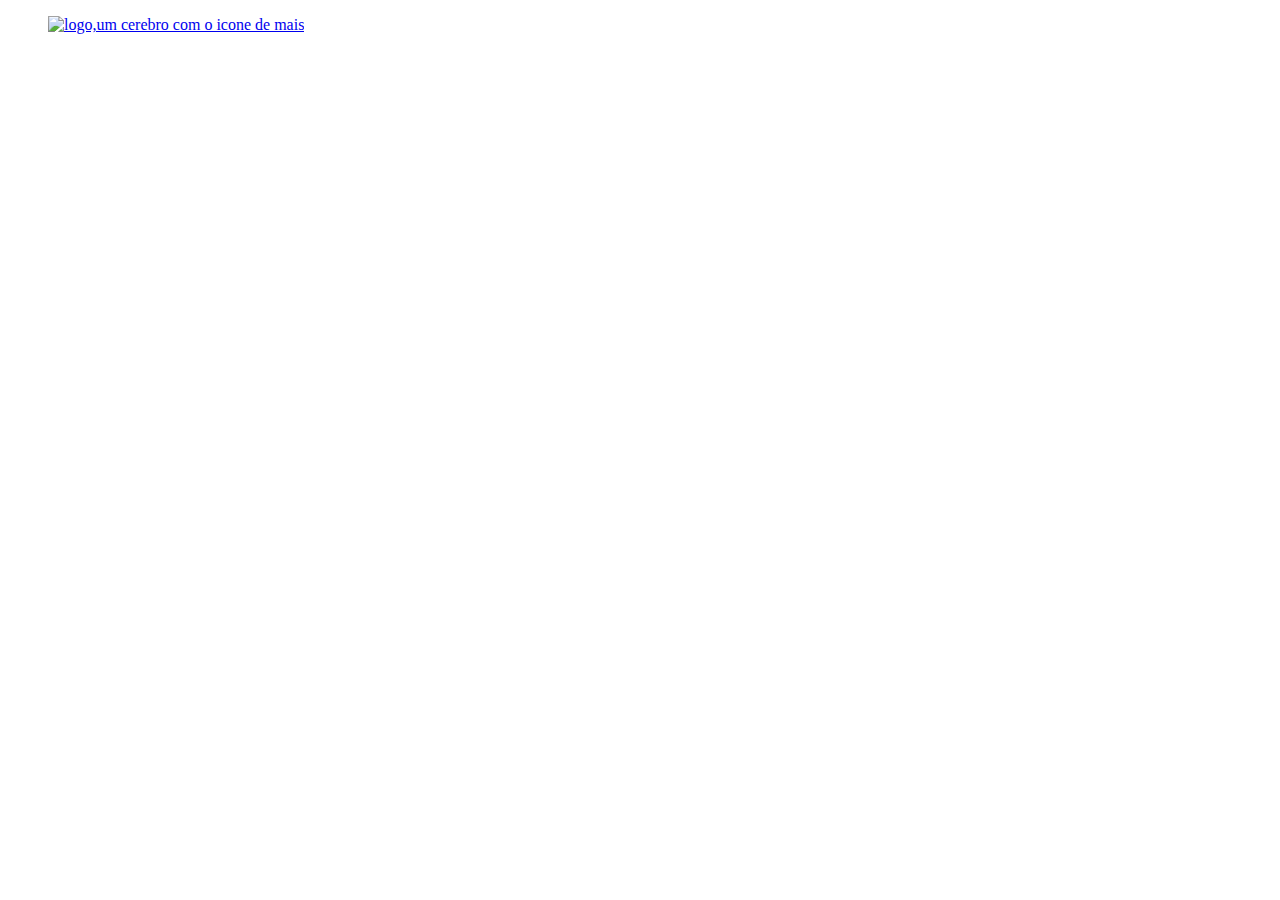
==== js/index.html @ c17791be "progetomais" ====
<!DOCTYPE html>
<html lang="pt-br">
<head>
    <meta charset="UTF-8">
    <meta http-equiv="X-UA-Compatible" content="IE=edge">
    <meta name="viewport" content="width=device-width, initial-scale=1.0">
    <link rel="stylesheet" href="/css/index_estilo.css">
    <link rel="stylesheet" href="https://cdn.jsdelivr.net/npm/bootstrap@4.6.2/dist/css/bootstrap.min.css" integrity="sha384-xOolHFLEh07PJGoPkLv1IbcEPTNtaed2xpHsD9ESMhqIYd0nLMwNLD69Npy4HI+N" crossorigin="anonymous">
    <title>Home</title>
</head>
<body>
    <figure>
        <a href="/js/index.html"><img src="/icons/logo (2).png" alt="logo,um cerebro com o icone de mais"></a>
    </figure>
    <script src="https://cdn.jsdelivr.net/npm/jquery@3.5.1/dist/jquery.slim.min.js" integrity="sha384-DfXdz2htPH0lsSSs5nCTpuj/zy4C+OGpamoFVy38MVBnE+IbbVYUew+OrCXaRkfj" crossorigin="anonymous"></script>
    <script src="https://cdn.jsdelivr.net/npm/bootstrap@4.6.2/dist/js/bootstrap.bundle.min.js" integrity="sha384-Fy6S3B9q64WdZWQUiU+q4/2Lc9npb8tCaSX9FK7E8HnRr0Jz8D6OP9dO5Vg3Q9ct" crossorigin="anonymous"></script> 
</body>
</html>
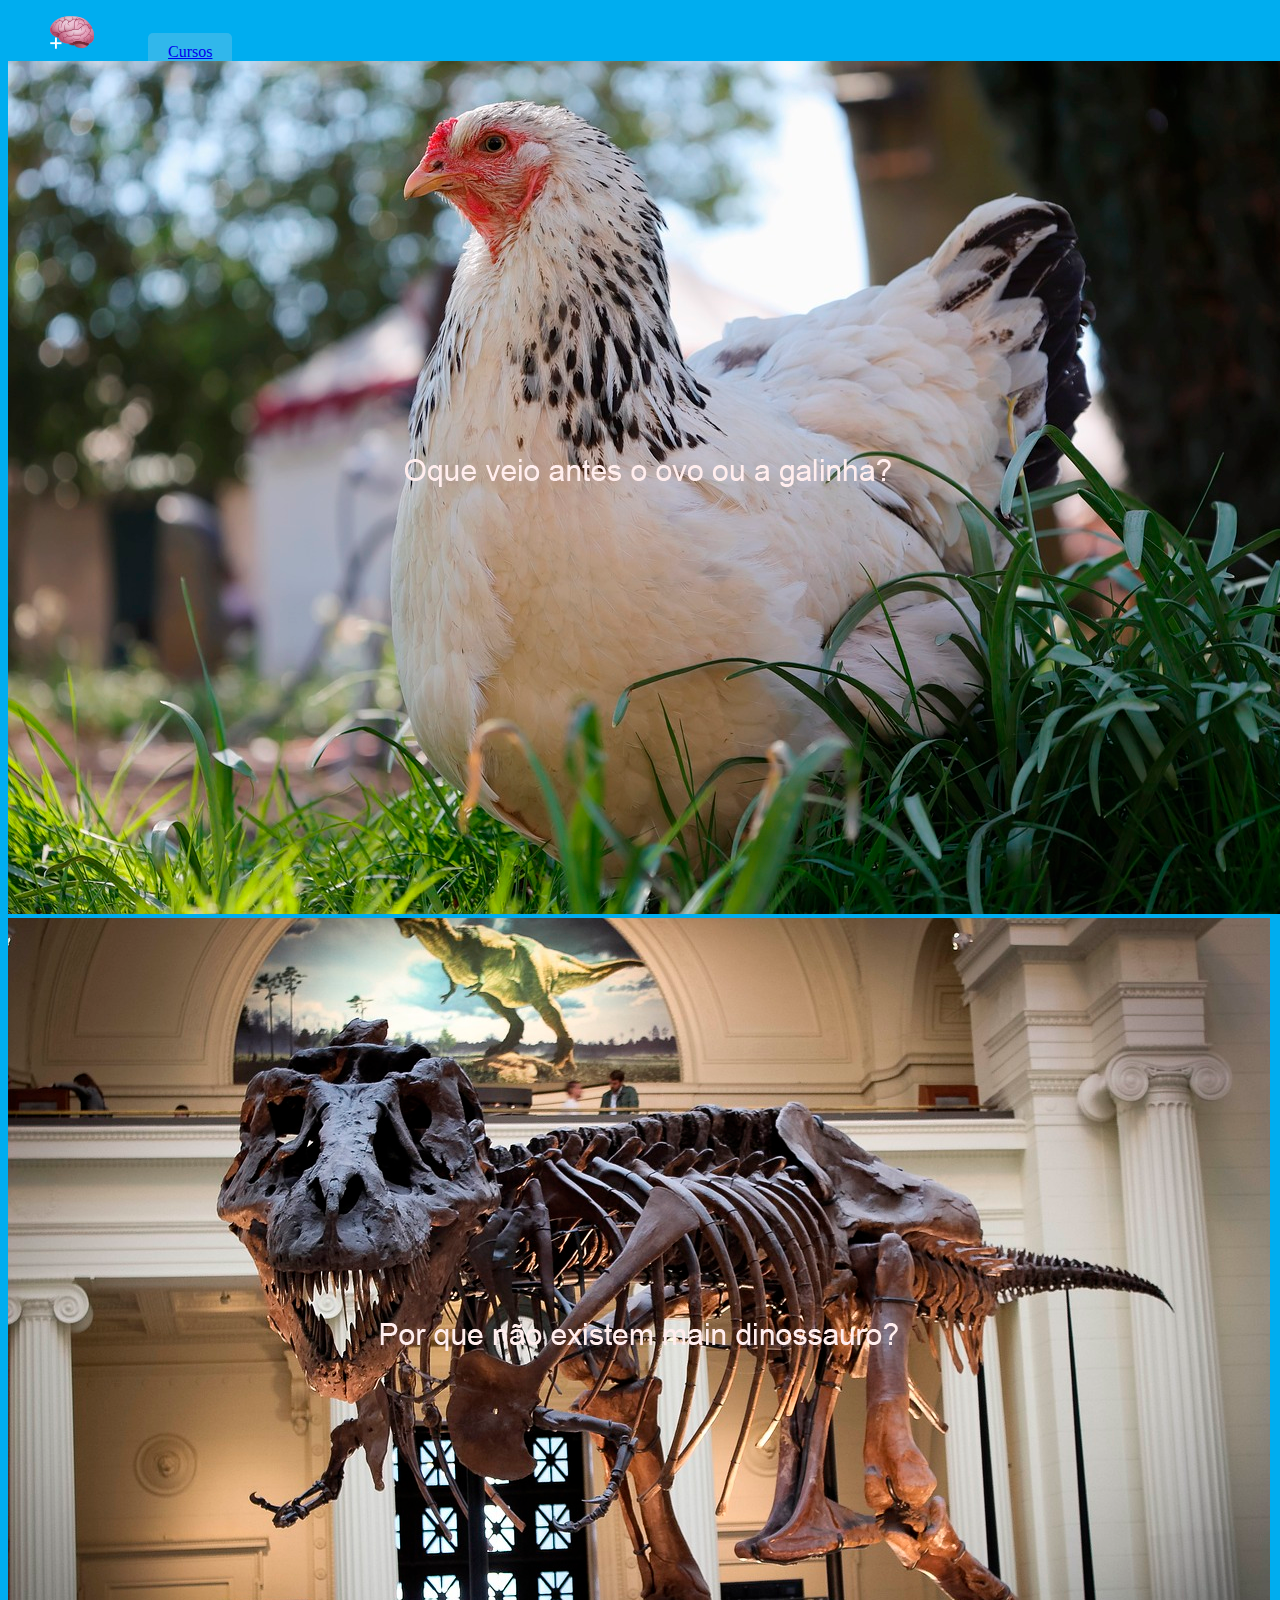
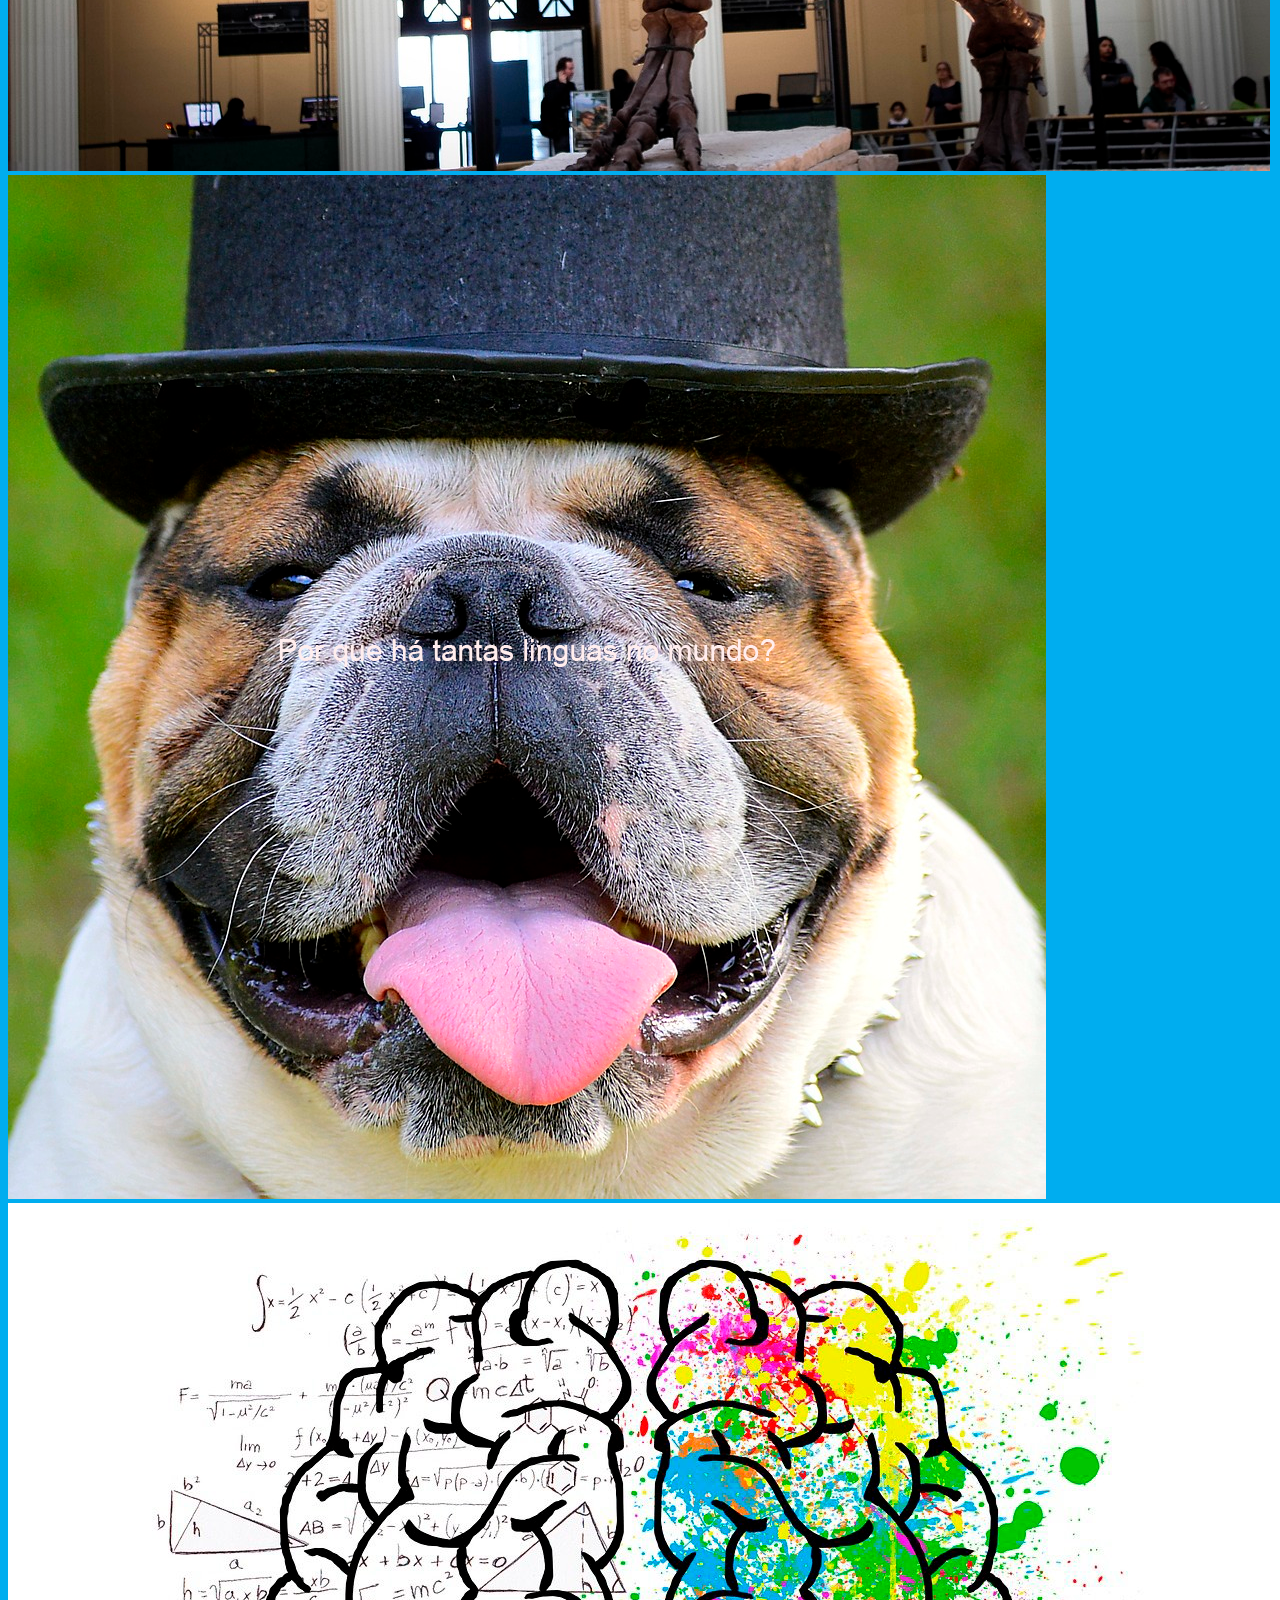
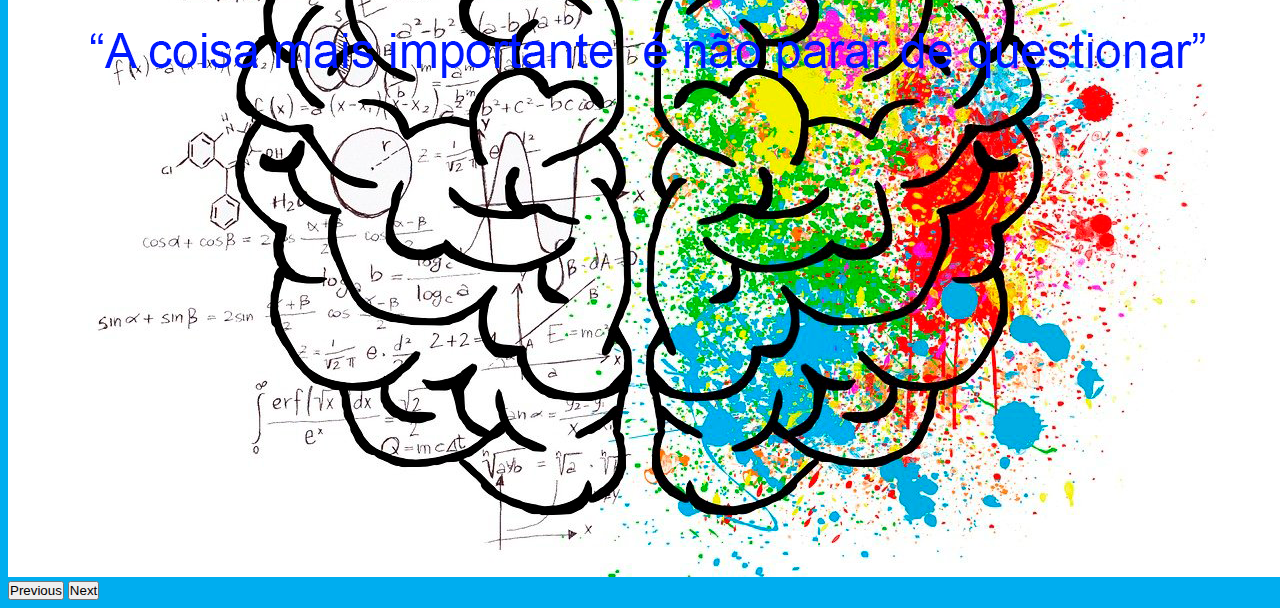
==== commit f332e107: "alteracao" ====
--- a/js/index.html
+++ b/js/index.html
@@ -4,14 +4,45 @@
     <meta charset="UTF-8">
     <meta http-equiv="X-UA-Compatible" content="IE=edge">
     <meta name="viewport" content="width=device-width, initial-scale=1.0">
+    <link rel="stylesheet" href="https://cdn.jsdelivr.net/npm/bootstrap@4.6.2/dist/css/bootstrap.min.css" integrity="sha384-xOolHFLEh07PJGoPkLv1IbcEPTNtaed2xpHsD9ESMhqIYd0nLMwNLD69Npy4HI+N" crossorigin="anonymous">
     <link rel="stylesheet" href="/css/index_estilo.css">
-    <link rel="stylesheet" href="https://cdn.jsdelivr.net/npm/bootstrap@4.6.2/dist/css/bootstrap.min.css" integrity="sha384-xOolHFLEh07PJGoPkLv1IbcEPTNtaed2xpHsD9ESMhqIYd0nLMwNLD69Npy4HI+N" crossorigin="anonymous">
     <title>Home</title>
 </head>
 <body>
+    <header>
+     <nav>
     <figure>
-        <a href="/js/index.html"><img src="/icons/logo (2).png" alt="logo,um cerebro com o icone de mais"></a>
+        <a href="/js/index.html"><img src="/icons/Frame 1.png" alt="logo,um cerebro com o icone de mais"></a>
     </figure>
+    <ul>
+        <li><a href="/js/curos.html">Cursos</a></li>
+    </ul>
+    </nav>
+    </header>
+    <div id="carouselExampleControls" class="carousel slide" data-ride="carousel">
+        <div class="carousel-inner">
+          <div class="carousel-item active">
+            <img src="/img/galinha 1.png" class="d-block w-100" alt="uma galinha">
+          </div>
+          <div class="carousel-item">
+            <img src="/img/dino.png" class="d-block w-100" alt="dinossauro">
+          </div>
+          <div class="carousel-item">
+            <img src="/img/cachorro.png" class="d-block w-100" alt="cachorro">
+          </div>
+          <div class="carousel-item">
+            <img src="/img/cerebro.png" class="d-block w-100" alt="cerebro">
+          </div>
+        </div>
+       <button class="carousel-control-prev" type="button" data-target="#carouselExampleControls" data-slide="prev">
+          <span class="carousel-control-prev-icon" aria-hidden="true"></span>
+          <span class="sr-only">Previous</span>
+        </button>
+        <button class="carousel-control-next" type="button" data-target="#carouselExampleControls" data-slide="next">
+          <span class="carousel-control-next-icon" aria-hidden="true"></span>
+          <span class="sr-only">Next</span>
+        </button>
+      </div>
     <script src="https://cdn.jsdelivr.net/npm/jquery@3.5.1/dist/jquery.slim.min.js" integrity="sha384-DfXdz2htPH0lsSSs5nCTpuj/zy4C+OGpamoFVy38MVBnE+IbbVYUew+OrCXaRkfj" crossorigin="anonymous"></script>
     <script src="https://cdn.jsdelivr.net/npm/bootstrap@4.6.2/dist/js/bootstrap.bundle.min.js" integrity="sha384-Fy6S3B9q64WdZWQUiU+q4/2Lc9npb8tCaSX9FK7E8HnRr0Jz8D6OP9dO5Vg3Q9ct" crossorigin="anonymous"></script> 
 </body>
--- a/css/index_estilo.css
+++ b/css/index_estilo.css
@@ -0,0 +1,15 @@
+*{
+    padding: 0px;
+}
+body{
+    background-color: #00ADEF;
+}
+nav,figure,ul,li{
+    display: inline;
+}
+ul,li{
+    padding: 10px;
+    background-color: #31b7eb;
+    text-decoration: none;
+    border-radius: 5px;
+}